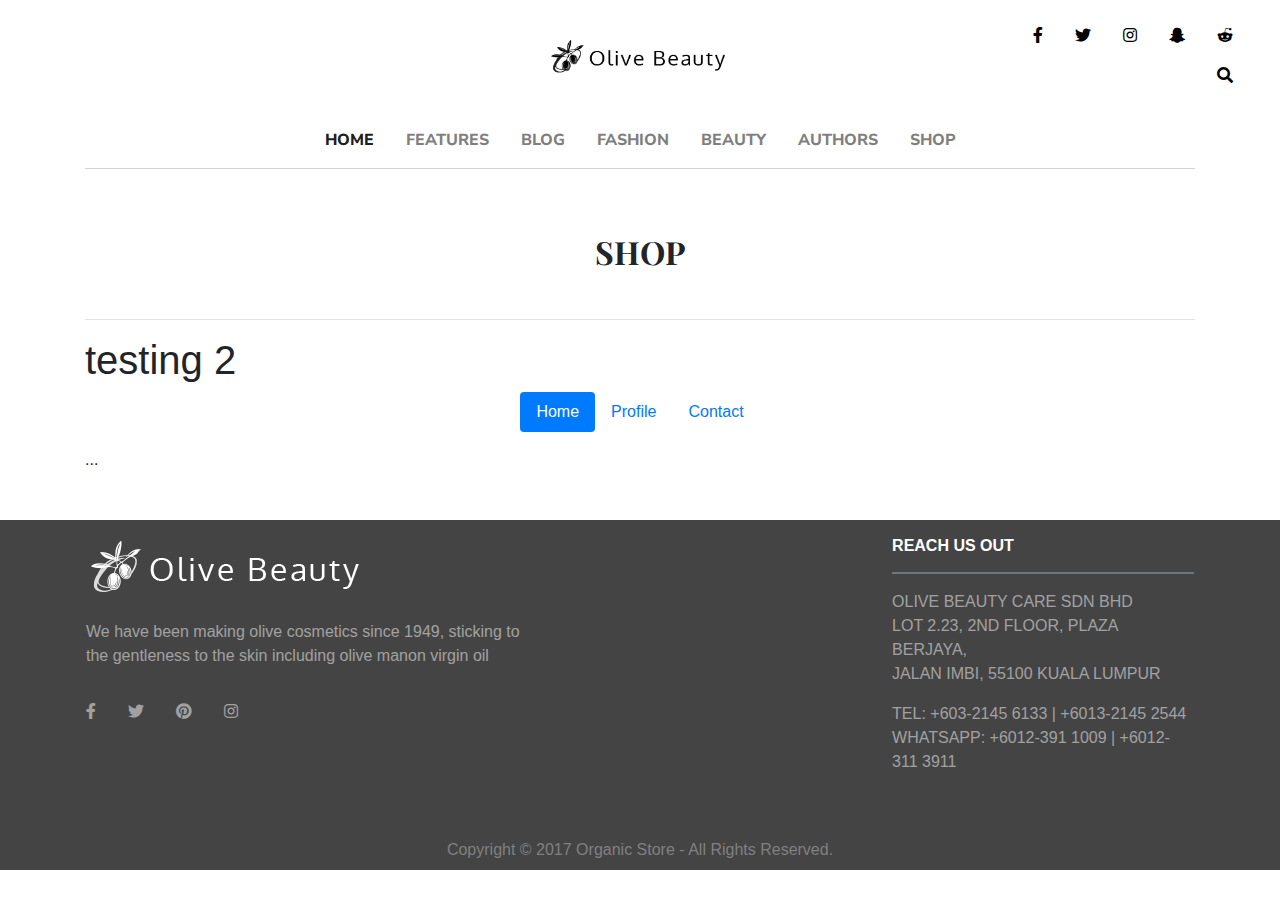
==== index2.html @ 92efc49f "Deleted unused assets - duplicated index" ====
<!DOCTYPE html>
<html lang="en" dir="ltr">

<head>
  <!-- Required meta tags -->
  <meta charset="utf-8">
  <meta name="viewport" content="width=device-width, initial-scale=1, shrink-to-fit=no">

  <!-- Bootstrap CSS -->
  <link rel="stylesheet" href="css/bootstrap.min.css">
  <link rel="stylesheet" href="css/custom.css">

  <!--Google Fonts
  font-family: 'Nunito Sans', sans-serif;
  font-family: 'Playfair Display', serif;
  font-family: 'Source Sans Pro', sans-serif;
-->
  <!-- <link href="https://fonts.googleapis.com/css?family=Nunito+Sans:400,600,700,800|Playfair+Display:400,700" rel="stylesheet"> -->
  <link href="https://fonts.googleapis.com/css?family=Nunito+Sans:400,600,700,800|Playfair+Display:400,700|Source+Sans+Pro:300,400,700" rel="stylesheet">

  <!-- Font Awesome -->
  <link rel="stylesheet" href="https://use.fontawesome.com/releases/v5.0.13/css/all.css">

  <title>Olive Beauty - static</title>
</head>

<body>
<!--SECTION Header -->
  <header class="blog-header py-3">
    <div class="row flex-nowrap justify-content-between align-items-center m-0">
      <!-- gap -->
      <div class="col">
        <!-- <a class="text-muted" href="#">Test</a> -->
      </div>

      <!-- Logo Header-->
      <div class="col-4 col-xl-6 text-center p-0">
        <a class="navbar-brand" href="#" style="margin: 12px auto">
          <img src="images/logo-sticky-black.png"/ alt="logo" class="logo-main">
        </a>
      </div>

      <!-- Top right Social Navs -->
      <div class="col-4 col-xl-3 d-flex justify-content-end align-items-center">
        <ul class="nav justify-content-end mr-3" id="nav-top-right-social-bar">
          <li class="nav-item">
            <a class="nav-link active" href="#"><i class="fab fa-facebook-f"></i></a>
          </li>
          <li class="nav-item">
            <a class="nav-link" href="#"><i class="fab fa-twitter"></i></a>
          </li>
          <li class="nav-item">
            <a class="nav-link" href="#"><i class="fab fa-instagram"></i></a>
          </li>
          <li class="nav-item">
            <a class="nav-link" href="#"><i class="fab fa-snapchat-ghost"></i></a>
          </li>
          <li class="nav-item">
            <a class="nav-link" href="#"><i class="fab fa-reddit-alien"></i></a>
          </li>
          <!-- SearchBar-->
          <li class="nav-item">
            <a class="nav-link" href="#"><i class="fas fa-search"></i></a>
          </li>
        </ul>
      </div>

    </div>
  </header>

  <!-- NAVBAR -->
  <div class="container">
      <nav id="navbar-mainmenu"class="navbar navbar-expand-lg navbar-light" style="border-bottom:1px solid lightgrey">
        <button class="navbar-toggler border-0 pl-0" type="button" data-toggle="collapse" data-target="#navbarToggler1" aria-controls="navbarToggler1" aria-expanded="false" aria-label="Toggle navigation">
          <span class="navbar-toggler-icon"></span>
        </button>
        <div class="collapse navbar-collapse justify-content-center" id="navbarToggler1">
          <ul class="navbar-nav font-navbar-main mt-2 mt-lg-0">
            <li class="nav-item active px-2">
              <a class="nav-link" href="#">HOME <span class="sr-only">(current)</span></a>
            </li>
            <li class="nav-item px-2">
              <a class="nav-link" href="#">FEATURES</a>
            </li>
            <li class="nav-item px-2">
              <a class="nav-link" href="#">BLOG</a>
            </li>
            <li class="nav-item px-2">
              <a class="nav-link" href="#">FASHION</a>
            </li>
            <li class="nav-item px-2">
              <a class="nav-link" href="#">BEAUTY</a>
            </li>
            <li class="nav-item px-2">
              <a class="nav-link" href="#">AUTHORS</a>
            </li>
            <li class="nav-item px-2">
              <a class="nav-link" href="#">SHOP</a>
            </li>
          </ul>
        </div>
        <!-- SearchBar-->
        <li id="nav-searchBar" class="nav-item">
          <a class="nav-link disabled" href="#"><i class="fas fa-search"></i></a>
        </li>
      </nav>
  </div>

<div class="container mb-5">
  <!--SECTION 1 -->
  <section>
    <div class="shop-hero-heading mx-auto text-center mb-5">
      <h2 class="font-custom-1"><strong>SHOP</strong></h2>
    </div>
  </section>
  <hr />
  <!-- test section 2 -->
  <section>
    <h1>testing 2</h1>

    <ul class="nav nav-pills justify-content-center mb-3" id="pills-tab" role="tablist">
      <li class="nav-item">
        <a class="nav-link active" id="pills-home-tab" data-toggle="pill" href="#pills-home" role="tab" aria-controls="pills-home" aria-selected="true">Home</a>
      </li>
      <li class="nav-item">
        <a class="nav-link" id="pills-profile-tab" data-toggle="pill" href="#pills-profile" role="tab" aria-controls="pills-profile" aria-selected="false">Profile</a>
      </li>
      <li class="nav-item">
        <a class="nav-link" id="pills-contact-tab" data-toggle="pill" href="#pills-contact" role="tab" aria-controls="pills-contact" aria-selected="false">Contact</a>
      </li>
    </ul>

    <div class="tab-content" id="pills-tabContent">
      <div class="tab-pane fade show active" id="pills-home" role="tabpanel" aria-labelledby="pills-home-tab">...</div>
      <div class="tab-pane fade" id="pills-profile" role="tabpanel" aria-labelledby="pills-profile-tab">...</div>
      <div class="tab-pane fade" id="pills-contact" role="tabpanel" aria-labelledby="pills-contact-tab">...</div>
    </div>

  </section>
</div>

<!--FOOTER -->
<footer class="footer" style="background-color:#444444">
  <div class="container p-3">
    <div class="row">
      <div class="col-lg-5">
        <img src="images/logo-sticky-white.png" alt="logo">
        <p class="text-white-50 my-4">
          We have been making olive cosmetics since 1949, sticking to the gentleness to the skin including olive manon virgin oil
        </p>
        <nav class="nav social-links mb-5">
          <a class="nav-link text-white-50" title="Facebook" href="#"><i class="fab fa-facebook-f"></i></a>
          <a class="nav-link text-white-50" title="Twitter" href="#"><i class="fab fa-twitter"></i></a>
          <a class="nav-link text-white-50" title="Pinterest" href="#"><i class="fab fa-pinterest"></i></a>
          <a class="nav-link text-white-50" title="Instagram" href="#"><i class="fab fa-instagram"></i></a>
        </nav>
      </div>

      <div class="col-lg"></div> <!-- for blank space between cols-->

      <div class="col-lg">
        <h6 class="text-white"><strong>REACH US OUT</strong></h6>
        <hr style="border:0.5px solid #6c757d" />
        <p class="text-white-50">
          OLIVE BEAUTY CARE SDN BHD <br />
          LOT 2.23, 2ND FLOOR, PLAZA BERJAYA,<br />
          JALAN IMBI, 55100 KUALA LUMPUR
        </p>
        <p class="text-white-50">
          TEL: +603-2145 6133 | +6013-2145 2544<br />
          WHATSAPP: +6012-391 1009 | +6012-311 3911
        </p>
        <!-- <div class="input-group mb-3">
          <input type="text" class="form-control" placeholder="Your email address" aria-label="Recipient's username" aria-describedby="basic-addon2">
          <div class="input-group-append">
            <button class="btn btn-success" type="button"><i class="fab fa-telegram-plane"></i></button>
          </div>
        </div> -->
      </div>
     </div>
  </div>

  <div class="footer-bottom-copyright mt-4 p-2">
    <div class="container text-center">
      <div>Copyright &#169; 2017 Organic Store - All Rights Reserved.</div>
    </div>
  </div>

</footer>


  <!-- Optional JavaScript -->
  <!-- jQuery first, then Popper.js, then Bootstrap JS -->
  <!-- <script src="https://code.jquery.com/jquery-3.3.1.slim.min.js"></script> -->
  <script src="https://code.jquery.com/jquery-3.3.1.min.js" integrity="sha256-FgpCb/KJQlLNfOu91ta32o/NMZxltwRo8QtmkMRdAu8=" crossorigin="anonymous"></script>
  <script src="https://cdnjs.cloudflare.com/ajax/libs/popper.js/1.14.3/umd/popper.min.js"></script>
  <script src="js/bootstrap.min.js"></script>
  <script src="js/custom.js"></script>
</body>

</html>
---- css/custom.css ----
/*  Fonts */


#navbar-mainmenu .font-navbar-main  {
  /* font-family: 'Nunito Sans', sans-serif!important; */
  /* font-family: 'Source Sans Pro', sans-serif; */
  font-weight: 800!important;
  color: black;

}

#navbar-mainmenu.navbar-light .navbar-nav .nav-link {
    /* color: black; */
    font-family: 'Nunito Sans', sans-serif!important;
    /* font-family: 'Source Sans Pro', sans-serif; */
    font-weight: 800!important;
}

#navbar-mainmenu .navbar-light .navbar-nav .nav-link:focus, .navbar-light .navbar-nav .nav-link:hover {
    /* color: rgba(0,0,0,.7); */
    color: #343a40;
    transition: 0.5s;
}

#nav-top-right-social-bar li a {
  color: black;
  transition: .3s;
}
#nav-top-right-social-bar li a:hover {
  color: #6c757d;
}

.font-custom-1 {
    font-family: 'Playfair Display', serif;
}

/* end of fonts*/

.logo-main {
  width: 100%;
  height: auto;
  min-width: 100px;
  max-width: 185px;
}


/* Medium devices (tablets, less than 992px)*/

@media (max-width: 991.98px) {
  #nav-top-right-social-bar .nav-item {
    display: none;
  }
  #nav-searchBar {
    display: block !important;
    top: 10px;
    position: absolute;
    right: 0px;
  }
  #navbar-mainmenu {
    top: -75px;
  }
}

/* Large devices (desktops, 992px and up) */

@media (min-width: 992px) {
  #nav-searchBar {
    display: none;
  }

  .shop-hero-heading {
    position: relative;
    margin-top:4em;
    margin-bottom:3em;
  }
}

/* Medium devices (tablets, 768px and up) */

@media (min-width: 768px) {
  #nav-bottom-social-bar {
    justify-content: flex-end;
  }
}


/* ======FOR ALL THUMBNAIL =========*/

/*shop thumbnails*/
.thumbnail-square-shop {
    /* object-fit: scale-down; */
    object-fit: contain;
    width: 250px;
    height: 250px;
    overflow: hidden;
}

/* .thumbnail-square-blog {
    object-fit: cover;
    width: 100px;
    height: 70px;
    overflow: hidden;
} */



/*=== Media Queries for thumbnails ===*/

/* Extra small devices (portrait phones, less than 576px)*/
@media (max-width: 575.98px) {
 }

/* Small devices (landscape phones, 576px and up) [iPhone 6/Pixel 2] */
/* @media (min-width: 576px) and (max-width: 767.98px) {

 } */
@media (min-width: 375px) and (max-width: 575.98px) {
  .thumbnail-square-shop {
      width: 330px;
      height: 330px;
  }

 }

/* Medium devices (tablets, 768px and up) */
@media (min-width: 768px) and (max-width: 991.98px) {
  .thumbnail-square-shop {
      width: 330px;
      height: 330px;
  }

 }

/* Large devices (desktops, 992px and up)*/
@media (min-width: 992px) and (max-width: 1199.98px) {
  .thumbnail-square-shop {
      width: 210px;
      height: 210px;
  }
 }

/* Extra large devices (large desktops, 1200px and up)*/
@media (min-width: 1200px) {
 }

/*--------*/

/*FOOTER*/

.footer-logo img {
  width: 100%;
  height: auto;
  min-width: 100px;
  max-width: 105px;
}

/* Small devices (landscape phones, less than 768px) */

@media (max-width: 767.98px) {
  .footer-logo {
    justify-content: center;
    text-align: center;
  }
  #nav-bottom-social-bar {
    justify-content: center;
  }
}

#nav-bottom-social-bar .nav-item {
  background-color: #495057;
  border-radius: 50%;
  margin: 2px 6px;
  transition: .3s;
}
#nav-bottom-social-bar .nav-item:hover {
  background-color: #545b62;
}

#nav-bottom-social-bar .nav-link {
  padding: .25rem .5rem;
  color: #cacaca;
  transition: .3s;
}
#nav-bottom-social-bar .nav-link:hover {
  color: #fff;
}

#nav-bottom-social-bar .nav-link i {
  width: 16px;
  text-align: center;
  text-decoration: none;
  margin: 5px 2px;
}


.btn-back-to-top {
  color: lightblue;
  width: 50px;
  height: 50px;
  background-color: red;
  float: right;
  position: sticky;
  bottom: 25px;
  z-index: 10;
}

/*=== media queries for posts ===*/

/*Medium devices (tablets, less than 992px) */



ul#gallery  {
  list-style-type: none;
padding: 0;
margin: 0;
}

#buttons button {
  background-color: #d7d7d7;
  margin: 5px 2px;
  border: none;
  padding: 3px 10px 4px 10px;
  border-radius: 4px;
  color: #333;
  font-family: 'Karla', sans-serif;
  font-size: 100%;
}

#buttons button:hover, #buttons button.active {
  background-color: #a3ca83;
  color: #fff;
  cursor: pointer;
}

/* borrowed from organik*/

.nav.social-links a:first-child {
  padding-left: 0;
}

.nav.social-links a {
  transition: color 0.3s ease;
}
.nav.social-links a:hover {
  color: #dee2e6 !important;
}


.footer-bottom-copyright {
  background-color:#444444;
  color:grey;
}
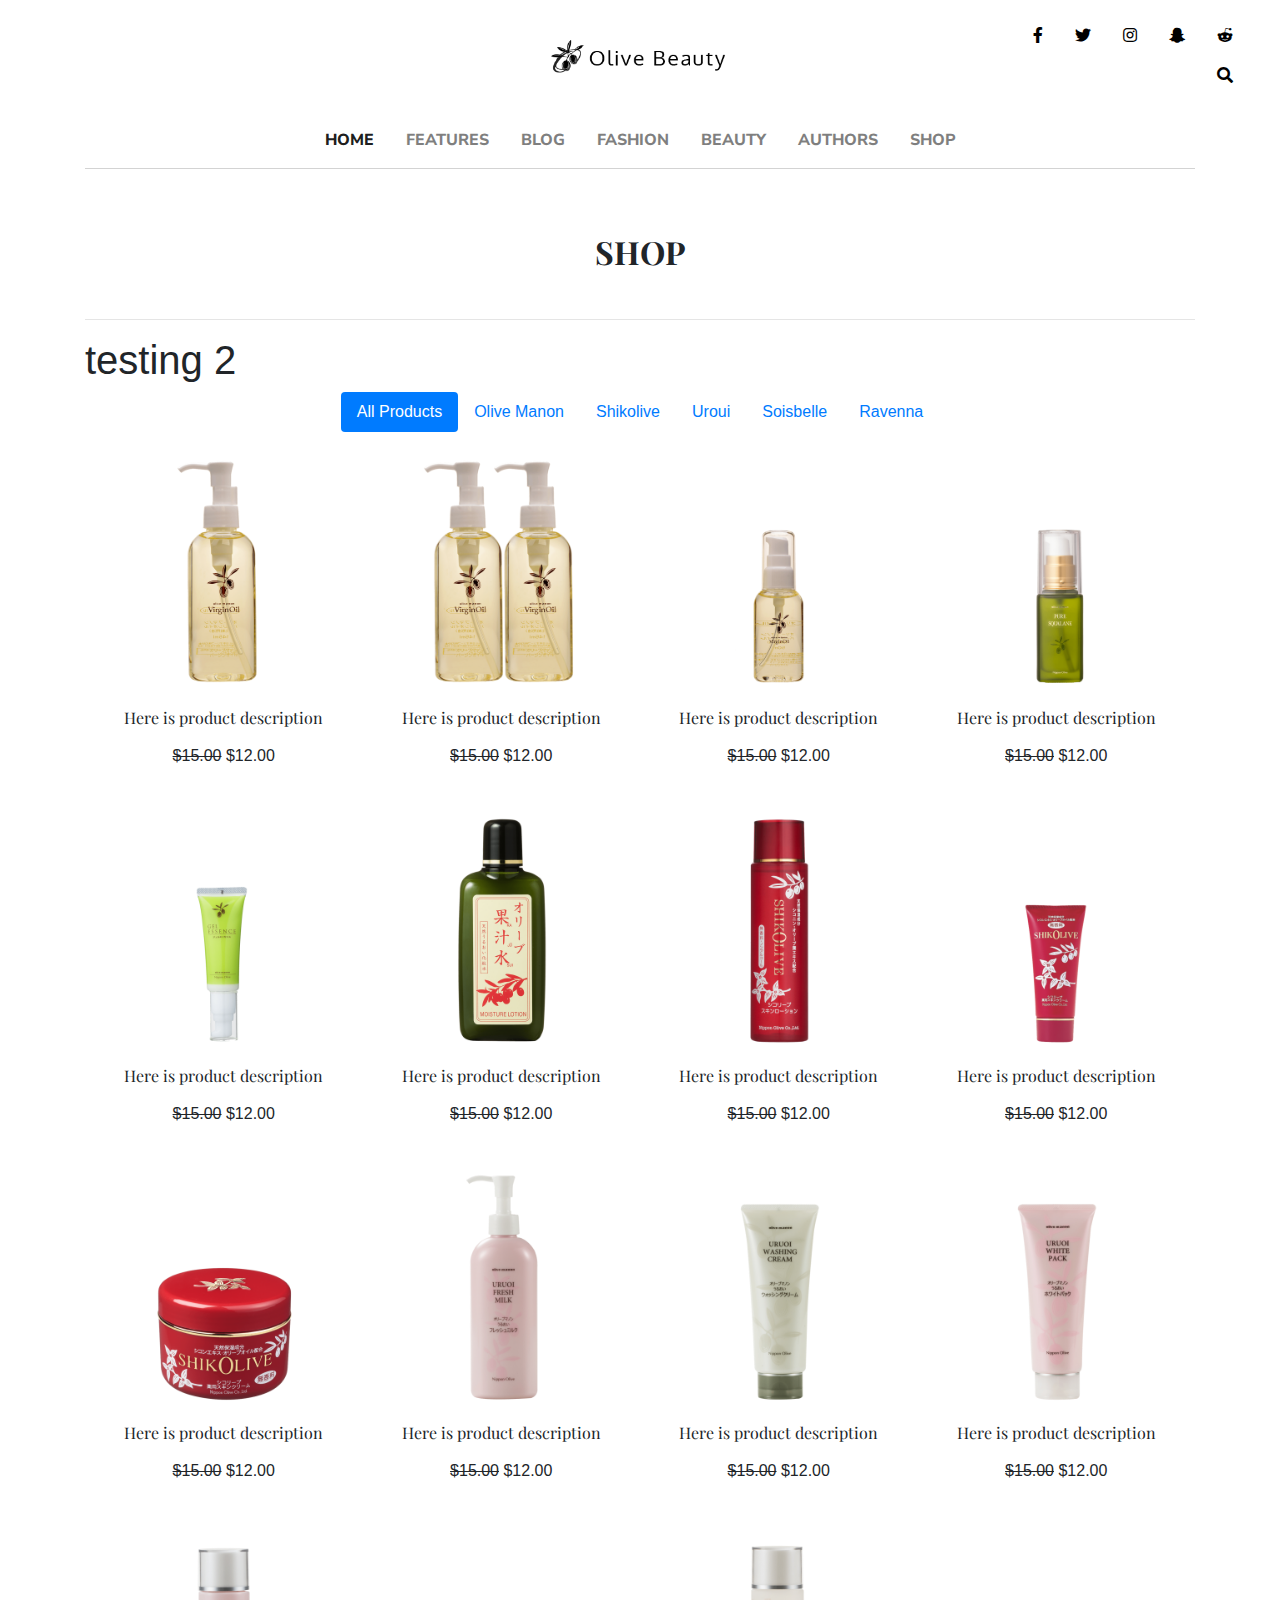
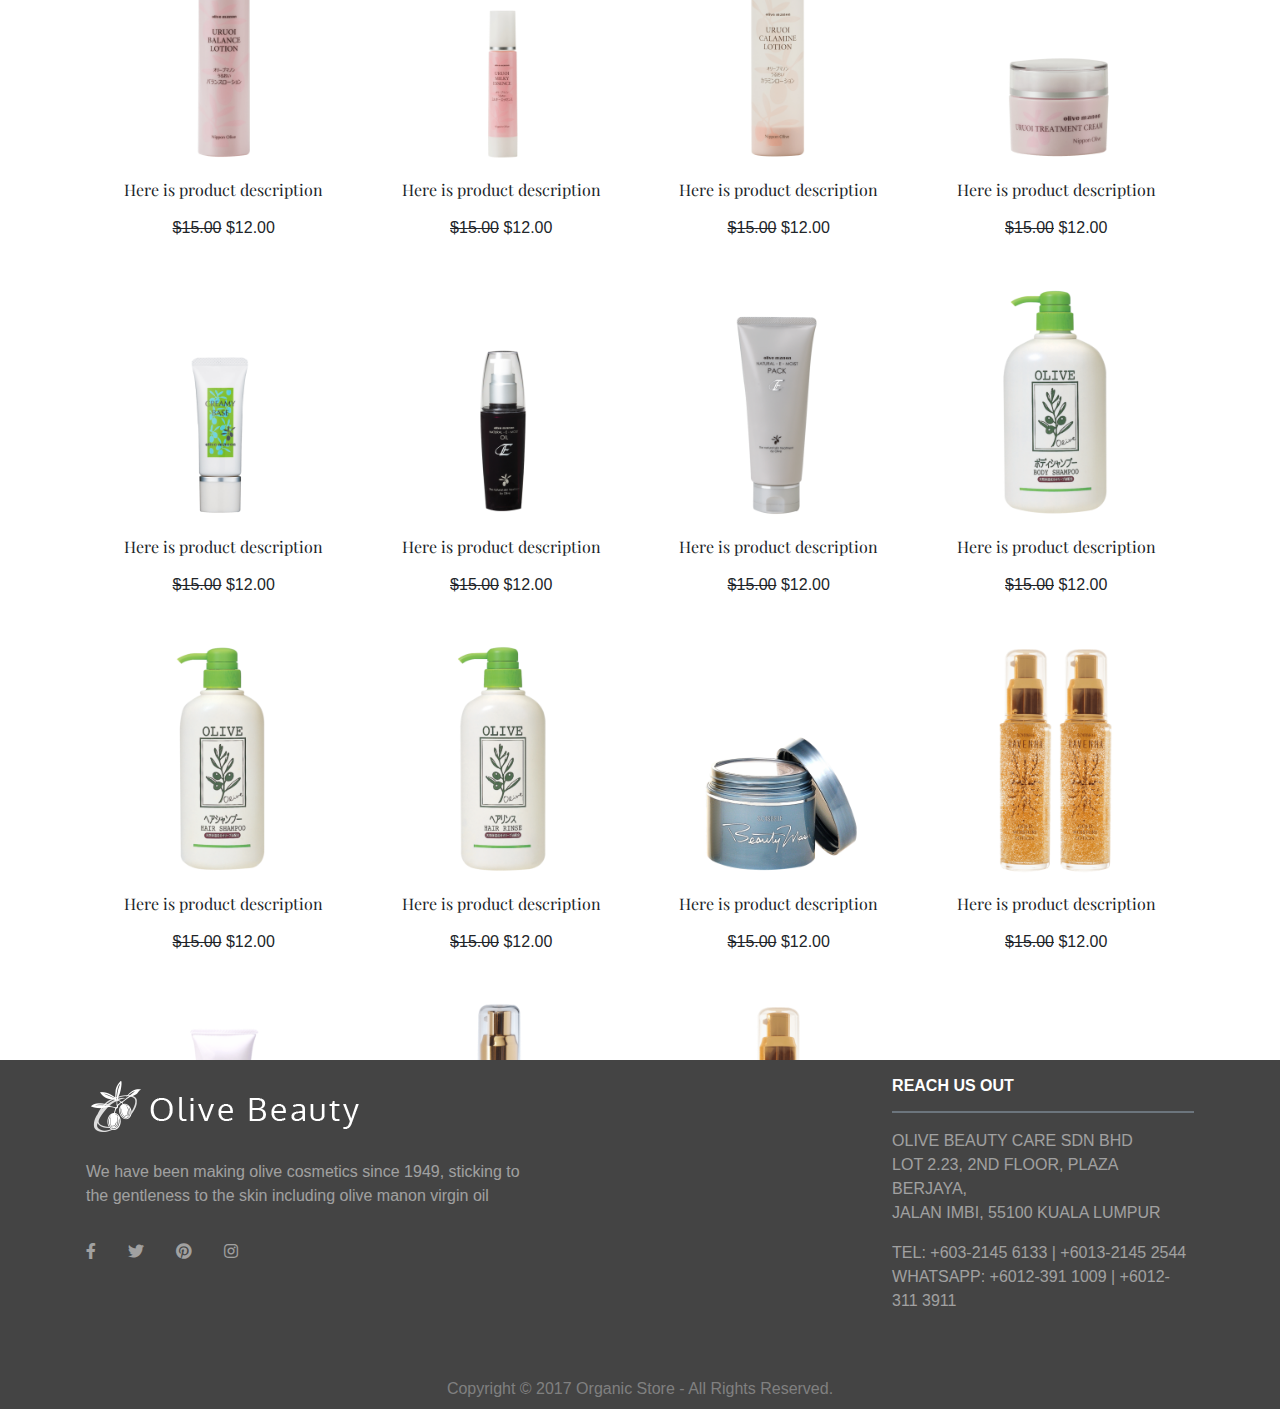
==== commit ed1ee38f: "sticky footer removed -added bootsrtap navs - added li contents respectively" ====
--- a/index2.html
+++ b/index2.html
@@ -120,20 +120,488 @@
 
     <ul class="nav nav-pills justify-content-center mb-3" id="pills-tab" role="tablist">
       <li class="nav-item">
-        <a class="nav-link active" id="pills-home-tab" data-toggle="pill" href="#pills-home" role="tab" aria-controls="pills-home" aria-selected="true">Home</a>
+        <a class="nav-link active" id="all-products" data-toggle="pill" href="#pills-all" role="tab" aria-controls="pills-home" aria-selected="true">All Products</a>
       </li>
       <li class="nav-item">
-        <a class="nav-link" id="pills-profile-tab" data-toggle="pill" href="#pills-profile" role="tab" aria-controls="pills-profile" aria-selected="false">Profile</a>
+        <a class="nav-link" id="olive-manon" data-toggle="pill" href="#pills-olive" role="tab" aria-controls="pills-profile" aria-selected="false">Olive Manon</a>
       </li>
       <li class="nav-item">
-        <a class="nav-link" id="pills-contact-tab" data-toggle="pill" href="#pills-contact" role="tab" aria-controls="pills-contact" aria-selected="false">Contact</a>
+        <a class="nav-link" id="shikolive" data-toggle="pill" href="#pills-shiko" role="tab" aria-controls="pills-contact" aria-selected="false">Shikolive</a>
+      </li>
+      <li class="nav-item">
+        <a class="nav-link" id="uroui" data-toggle="pill" href="#pills-uroui" role="tab" aria-controls="pills-contact" aria-selected="false">Uroui</a>
+      </li>
+      <li class="nav-item">
+        <a class="nav-link" id="soisbelle" data-toggle="pill" href="#pills-soisbelle" role="tab" aria-controls="pills-contact" aria-selected="false">Soisbelle</a>
+      </li>
+      <li class="nav-item">
+        <a class="nav-link" id="ravenna" data-toggle="pill" href="#pills-ravenna" role="tab" aria-controls="pills-contact" aria-selected="false">Ravenna</a>
       </li>
     </ul>
 
     <div class="tab-content" id="pills-tabContent">
-      <div class="tab-pane fade show active" id="pills-home" role="tabpanel" aria-labelledby="pills-home-tab">...</div>
-      <div class="tab-pane fade" id="pills-profile" role="tabpanel" aria-labelledby="pills-profile-tab">...</div>
-      <div class="tab-pane fade" id="pills-contact" role="tabpanel" aria-labelledby="pills-contact-tab">...</div>
+      <!--ALL -->
+      <div class="tab-pane fade show active" id="pills-all" role="tabpanel" aria-labelledby="pills-home-tab">
+
+        <ul class="row mb-5" id="gallery">
+
+          <li class="col-lg-3 col-md-6 col-sm-6 text-center mb-4" data-tags="Olive Manon">
+            <img src="images/olive-1.png" class="thumbnail-square-shop"  alt="Alt 1" />
+            <div class="p-2">
+              <p class="font-custom-1">Here is product description</p>
+              <h6 class="font-theme-color"><s class="previous-price">$15.00</s>&nbsp;$12.00</h6>
+            </div>
+          </li>
+
+          <li class="col-lg-3 col-md-6 col-sm-6 text-center mb-4" data-tags="Olive Manon">
+            <img src="images/olive-2.png" class="thumbnail-square-shop"  alt="Alt 1" />
+            <div class="p-2">
+              <p class="font-custom-1">Here is product description</p>
+              <h6 class="font-theme-color"><s class="previous-price">$15.00</s>&nbsp;$12.00</h6>
+            </div>
+          </li>
+
+          <li class="col-lg-3 col-md-6 col-sm-6 text-center mb-4" data-tags="Olive Manon">
+            <img src="images/olive-3.png" class="thumbnail-square-shop"  alt="Alt 1" />
+            <div class="p-2">
+              <p class="font-custom-1">Here is product description</p>
+              <h6 class="font-theme-color"><s class="previous-price">$15.00</s>&nbsp;$12.00</h6>
+            </div>
+          </li>
+
+          <li class="col-lg-3 col-md-6 col-sm-6 text-center mb-4" data-tags="Olive Manon">
+            <img src="images/olive-4.png" class="thumbnail-square-shop"  alt="Alt 1" />
+            <div class="p-2">
+              <p class="font-custom-1">Here is product description</p>
+              <h6 class="font-theme-color"><s class="previous-price">$15.00</s>&nbsp;$12.00</h6>
+            </div>
+          </li>
+
+          <li class="col-lg-3 col-md-6 col-sm-6 text-center mb-4" data-tags="Olive Manon">
+            <img src="images/olive-5.png" class="thumbnail-square-shop"  alt="Alt 1" />
+            <div class="p-2">
+              <p class="font-custom-1">Here is product description</p>
+              <h6 class="font-theme-color"><s class="previous-price">$15.00</s>&nbsp;$12.00</h6>
+            </div>
+          </li>
+
+          <li class="col-lg-3 col-md-6 col-sm-6 text-center mb-4" data-tags="Olive Manon">
+            <img src="images/olive-6.png" class="thumbnail-square-shop"  alt="Alt 1" />
+            <div class="p-2">
+              <p class="font-custom-1">Here is product description</p>
+              <h6 class="font-theme-color"><s class="previous-price">$15.00</s>&nbsp;$12.00</h6>
+            </div>
+          </li>
+
+          <li class="col-lg-3 col-md-6 col-sm-6 text-center mb-4" data-tags="Shikolive">
+            <img src="images/shikolive-1.png" class="thumbnail-square-shop"  alt="Alt 1" />
+            <div class="p-2">
+              <p class="font-custom-1">Here is product description</p>
+              <h6 class="font-theme-color"><s class="previous-price">$15.00</s>&nbsp;$12.00</h6>
+            </div>
+          </li>
+
+          <li class="col-lg-3 col-md-6 col-sm-6 text-center mb-4" data-tags="Shikolive">
+            <img src="images/shikolive-2.png" class="thumbnail-square-shop"  alt="Alt 2" />
+            <div class="p-2">
+              <p class="font-custom-1">Here is product description</p>
+              <h6 class="font-theme-color"><s class="previous-price">$15.00</s>&nbsp;$12.00</h6>
+            </div>
+          </li>
+
+          <li class="col-lg-3 col-md-6 col-sm-6 text-center mb-4" data-tags="Shikolive">
+            <img src="images/shikolive-3.png" class="thumbnail-square-shop"  alt="Alt 3" />
+            <div class="p-2">
+              <p class="font-custom-1">Here is product description</p>
+              <h6 class="font-theme-color"><s class="previous-price">$15.00</s>&nbsp;$12.00</h6>
+            </div>
+          </li>
+
+          <li class="col-lg-3 col-md-6 col-sm-6 text-center mb-4" data-tags="Uroui">
+            <img src="images/uroui-1.png" class="thumbnail-square-shop"  alt="u 1" />
+            <div class="p-2">
+              <p class="font-custom-1">Here is product description</p>
+              <h6 class="font-theme-color"><s class="previous-price">$15.00</s>&nbsp;$12.00</h6>
+            </div>
+          </li>
+
+          <li class="col-lg-3 col-md-6 col-sm-6 text-center mb-4" data-tags="Uroui">
+            <img src="images/uroui-2.png" class="thumbnail-square-shop"  alt="u 2" />
+            <div class="p-2">
+              <p class="font-custom-1">Here is product description</p>
+              <h6 class="font-theme-color"><s class="previous-price">$15.00</s>&nbsp;$12.00</h6>
+            </div>
+          </li>
+
+          <li class="col-lg-3 col-md-6 col-sm-6 text-center mb-4" data-tags="Uroui">
+            <img src="images/uroui-3.png" class="thumbnail-square-shop"  alt="u 3" />
+            <div class="p-2">
+              <p class="font-custom-1">Here is product description</p>
+              <h6 class="font-theme-color"><s class="previous-price">$15.00</s>&nbsp;$12.00</h6>
+            </div>
+          </li>
+
+          <li class="col-lg-3 col-md-6 col-sm-6 text-center mb-4" data-tags="Uroui">
+            <img src="images/uroui-4.png" class="thumbnail-square-shop"  alt="u 4" />
+            <div class="p-2">
+              <p class="font-custom-1">Here is product description</p>
+              <h6 class="font-theme-color"><s class="previous-price">$15.00</s>&nbsp;$12.00</h6>
+            </div>
+          </li>
+
+          <li class="col-lg-3 col-md-6 col-sm-6 text-center mb-4" data-tags="Uroui">
+            <img src="images/uroui-5.png" class="thumbnail-square-shop"  alt="u 5" />
+            <div class="p-2">
+              <p class="font-custom-1">Here is product description</p>
+              <h6 class="font-theme-color"><s class="previous-price">$15.00</s>&nbsp;$12.00</h6>
+            </div>
+          </li>
+
+          <li class="col-lg-3 col-md-6 col-sm-6 text-center mb-4" data-tags="Uroui">
+            <img src="images/uroui-6.png" class="thumbnail-square-shop"  alt="u 6" />
+            <div class="p-2">
+              <p class="font-custom-1">Here is product description</p>
+              <h6 class="font-theme-color"><s class="previous-price">$15.00</s>&nbsp;$12.00</h6>
+            </div>
+          </li>
+
+          <li class="col-lg-3 col-md-6 col-sm-6 text-center mb-4" data-tags="Uroui">
+            <img src="images/uroui-7.png" class="thumbnail-square-shop"  alt="u 7" />
+            <div class="p-2">
+              <p class="font-custom-1">Here is product description</p>
+              <h6 class="font-theme-color"><s class="previous-price">$15.00</s>&nbsp;$12.00</h6>
+            </div>
+          </li>
+
+          <li class="col-lg-3 col-md-6 col-sm-6 text-center mb-4" data-tags="Olive Manon">
+            <img src="images/olive-7.png" class="thumbnail-square-shop"  alt="Alt 7" />
+            <div class="p-2">
+              <p class="font-custom-1">Here is product description</p>
+              <h6 class="font-theme-color"><s class="previous-price">$15.00</s>&nbsp;$12.00</h6>
+            </div>
+          </li>
+
+          <li class="col-lg-3 col-md-6 col-sm-6 text-center mb-4" data-tags="Olive Manon">
+            <img src="images/olive-8.png" class="thumbnail-square-shop"  alt="Alt 8" />
+            <div class="p-2">
+              <p class="font-custom-1">Here is product description</p>
+              <h6 class="font-theme-color"><s class="previous-price">$15.00</s>&nbsp;$12.00</h6>
+            </div>
+          </li>
+
+          <li class="col-lg-3 col-md-6 col-sm-6 text-center mb-4" data-tags="Olive Manon">
+            <img src="images/olive-9.png" class="thumbnail-square-shop"  alt="Alt 9" />
+            <div class="p-2">
+              <p class="font-custom-1">Here is product description</p>
+              <h6 class="font-theme-color"><s class="previous-price">$15.00</s>&nbsp;$12.00</h6>
+            </div>
+          </li>
+
+          <li class="col-lg-3 col-md-6 col-sm-6 text-center mb-4" data-tags="Olive Manon">
+            <img src="images/olive-10.png" class="thumbnail-square-shop"  alt="Alt 10" />
+            <div class="p-2">
+              <p class="font-custom-1">Here is product description</p>
+              <h6 class="font-theme-color"><s class="previous-price">$15.00</s>&nbsp;$12.00</h6>
+            </div>
+          </li>
+
+          <li class="col-lg-3 col-md-6 col-sm-6 text-center mb-4" data-tags="Olive Manon">
+            <img src="images/olive-11.png" class="thumbnail-square-shop"  alt="Alt 11" />
+            <div class="p-2">
+              <p class="font-custom-1">Here is product description</p>
+              <h6 class="font-theme-color"><s class="previous-price">$15.00</s>&nbsp;$12.00</h6>
+            </div>
+          </li>
+
+          <li class="col-lg-3 col-md-6 col-sm-6 text-center mb-4" data-tags="Olive Manon">
+            <img src="images/olive-12.png" class="thumbnail-square-shop"  alt="Alt 12" />
+            <div class="p-2">
+              <p class="font-custom-1">Here is product description</p>
+              <h6 class="font-theme-color"><s class="previous-price">$15.00</s>&nbsp;$12.00</h6>
+            </div>
+          </li>
+
+          <li class="col-lg-3 col-md-6 col-sm-6 text-center mb-4" data-tags="Soisbelle">
+            <img src="images/soisbelle-1.png" class="thumbnail-square-shop"  alt="s 1" />
+            <div class="p-2">
+              <p class="font-custom-1">Here is product description</p>
+              <h6 class="font-theme-color"><s class="previous-price">$15.00</s>&nbsp;$12.00</h6>
+            </div>
+          </li>
+
+          <li class="col-lg-3 col-md-6 col-sm-6 text-center mb-4" data-tags="Ravenna">
+            <img src="images/ravenna-1.png" class="thumbnail-square-shop"  alt="r 1" />
+            <div class="p-2">
+              <p class="font-custom-1">Here is product description</p>
+              <h6 class="font-theme-color"><s class="previous-price">$15.00</s>&nbsp;$12.00</h6>
+            </div>
+          </li>
+
+          <li class="col-lg-3 col-md-6 col-sm-6 text-center mb-4" data-tags="Ravenna">
+            <img src="images/ravenna-2.png" class="thumbnail-square-shop"  alt="r 2" />
+            <div class="p-2">
+              <p class="font-custom-1">Here is product description</p>
+              <h6 class="font-theme-color"><s class="previous-price">$15.00</s>&nbsp;$12.00</h6>
+            </div>
+          </li>
+
+          <li class="col-lg-3 col-md-6 col-sm-6 text-center mb-4" data-tags="Ravenna">
+            <img src="images/ravenna-3.png" class="thumbnail-square-shop"  alt="r 3" />
+            <div class="p-2">
+              <p class="font-custom-1">Here is product description</p>
+              <h6 class="font-theme-color"><s class="previous-price">$15.00</s>&nbsp;$12.00</h6>
+            </div>
+          </li>
+
+          <li class="col-lg-3 col-md-6 col-sm-6 text-center mb-4" data-tags="Ravenna">
+            <img src="images/ravenna-4.png" class="thumbnail-square-shop"  alt="r 4" />
+            <div class="p-2">
+              <p class="font-custom-1">Here is product description</p>
+              <h6 class="font-theme-color"><s class="previous-price">$15.00</s>&nbsp;$12.00</h6>
+            </div>
+          </li>
+
+        </ul>
+      </div>
+
+      <!-- Olive Manon -->
+      <div class="tab-pane fade" id="pills-olive" role="tabpanel" aria-labelledby="pills-profile-tab">
+        <ul class="row mb-5" id="gallery">
+          <li class="col-lg-3 col-md-6 col-sm-6 text-center mb-4" data-tags="Olive Manon">
+            <img src="images/olive-1.png" class="thumbnail-square-shop"  alt="Alt 1" />
+            <div class="p-2">
+              <p class="font-custom-1">Here is product description</p>
+              <h6 class="font-theme-color"><s class="previous-price">$15.00</s>&nbsp;$12.00</h6>
+            </div>
+          </li>
+
+          <li class="col-lg-3 col-md-6 col-sm-6 text-center mb-4" data-tags="Olive Manon">
+            <img src="images/olive-2.png" class="thumbnail-square-shop"  alt="Alt 1" />
+            <div class="p-2">
+              <p class="font-custom-1">Here is product description</p>
+              <h6 class="font-theme-color"><s class="previous-price">$15.00</s>&nbsp;$12.00</h6>
+            </div>
+          </li>
+
+          <li class="col-lg-3 col-md-6 col-sm-6 text-center mb-4" data-tags="Olive Manon">
+            <img src="images/olive-3.png" class="thumbnail-square-shop"  alt="Alt 1" />
+            <div class="p-2">
+              <p class="font-custom-1">Here is product description</p>
+              <h6 class="font-theme-color"><s class="previous-price">$15.00</s>&nbsp;$12.00</h6>
+            </div>
+          </li>
+
+          <li class="col-lg-3 col-md-6 col-sm-6 text-center mb-4" data-tags="Olive Manon">
+            <img src="images/olive-4.png" class="thumbnail-square-shop"  alt="Alt 1" />
+            <div class="p-2">
+              <p class="font-custom-1">Here is product description</p>
+              <h6 class="font-theme-color"><s class="previous-price">$15.00</s>&nbsp;$12.00</h6>
+            </div>
+          </li>
+
+          <li class="col-lg-3 col-md-6 col-sm-6 text-center mb-4" data-tags="Olive Manon">
+            <img src="images/olive-5.png" class="thumbnail-square-shop"  alt="Alt 1" />
+            <div class="p-2">
+              <p class="font-custom-1">Here is product description</p>
+              <h6 class="font-theme-color"><s class="previous-price">$15.00</s>&nbsp;$12.00</h6>
+            </div>
+          </li>
+
+          <li class="col-lg-3 col-md-6 col-sm-6 text-center mb-4" data-tags="Olive Manon">
+            <img src="images/olive-6.png" class="thumbnail-square-shop"  alt="Alt 1" />
+            <div class="p-2">
+              <p class="font-custom-1">Here is product description</p>
+              <h6 class="font-theme-color"><s class="previous-price">$15.00</s>&nbsp;$12.00</h6>
+            </div>
+          </li>
+          <li class="col-lg-3 col-md-6 col-sm-6 text-center mb-4" data-tags="Olive Manon">
+            <img src="images/olive-7.png" class="thumbnail-square-shop"  alt="Alt 7" />
+            <div class="p-2">
+              <p class="font-custom-1">Here is product description</p>
+              <h6 class="font-theme-color"><s class="previous-price">$15.00</s>&nbsp;$12.00</h6>
+            </div>
+          </li>
+
+          <li class="col-lg-3 col-md-6 col-sm-6 text-center mb-4" data-tags="Olive Manon">
+            <img src="images/olive-8.png" class="thumbnail-square-shop"  alt="Alt 8" />
+            <div class="p-2">
+              <p class="font-custom-1">Here is product description</p>
+              <h6 class="font-theme-color"><s class="previous-price">$15.00</s>&nbsp;$12.00</h6>
+            </div>
+          </li>
+
+          <li class="col-lg-3 col-md-6 col-sm-6 text-center mb-4" data-tags="Olive Manon">
+            <img src="images/olive-9.png" class="thumbnail-square-shop"  alt="Alt 9" />
+            <div class="p-2">
+              <p class="font-custom-1">Here is product description</p>
+              <h6 class="font-theme-color"><s class="previous-price">$15.00</s>&nbsp;$12.00</h6>
+            </div>
+          </li>
+          <li class="col-lg-3 col-md-6 col-sm-6 text-center mb-4" data-tags="Olive Manon">
+            <img src="images/olive-10.png" class="thumbnail-square-shop"  alt="Alt 10" />
+            <div class="p-2">
+              <p class="font-custom-1">Here is product description</p>
+              <h6 class="font-theme-color"><s class="previous-price">$15.00</s>&nbsp;$12.00</h6>
+            </div>
+          </li>
+
+          <li class="col-lg-3 col-md-6 col-sm-6 text-center mb-4" data-tags="Olive Manon">
+            <img src="images/olive-11.png" class="thumbnail-square-shop"  alt="Alt 11" />
+            <div class="p-2">
+              <p class="font-custom-1">Here is product description</p>
+              <h6 class="font-theme-color"><s class="previous-price">$15.00</s>&nbsp;$12.00</h6>
+            </div>
+          </li>
+
+          <li class="col-lg-3 col-md-6 col-sm-6 text-center mb-4" data-tags="Olive Manon">
+            <img src="images/olive-12.png" class="thumbnail-square-shop"  alt="Alt 12" />
+            <div class="p-2">
+              <p class="font-custom-1">Here is product description</p>
+              <h6 class="font-theme-color"><s class="previous-price">$15.00</s>&nbsp;$12.00</h6>
+            </div>
+          </li>
+        </ul>
+      </div>
+
+      <!--Shikolive-->
+      <div class="tab-pane fade" id="pills-shiko" role="tabpanel" aria-labelledby="pills-contact-tab">
+        <ul class="row mb-5" id="gallery">
+          <li class="col-lg-3 col-md-6 col-sm-6 text-center mb-4" data-tags="Shikolive">
+            <img src="images/shikolive-1.png" class="thumbnail-square-shop"  alt="Alt 1" />
+            <div class="p-2">
+              <p class="font-custom-1">Here is product description</p>
+              <h6 class="font-theme-color"><s class="previous-price">$15.00</s>&nbsp;$12.00</h6>
+            </div>
+          </li>
+
+          <li class="col-lg-3 col-md-6 col-sm-6 text-center mb-4" data-tags="Shikolive">
+            <img src="images/shikolive-2.png" class="thumbnail-square-shop"  alt="Alt 2" />
+            <div class="p-2">
+              <p class="font-custom-1">Here is product description</p>
+              <h6 class="font-theme-color"><s class="previous-price">$15.00</s>&nbsp;$12.00</h6>
+            </div>
+          </li>
+
+          <li class="col-lg-3 col-md-6 col-sm-6 text-center mb-4" data-tags="Shikolive">
+            <img src="images/shikolive-3.png" class="thumbnail-square-shop"  alt="Alt 3" />
+            <div class="p-2">
+              <p class="font-custom-1">Here is product description</p>
+              <h6 class="font-theme-color"><s class="previous-price">$15.00</s>&nbsp;$12.00</h6>
+            </div>
+          </li>
+        </ul>
+      </div>
+
+      <!-- Uroui -->
+      <div class="tab-pane fade" id="pills-uroui" role="tabpanel" aria-labelledby="pills-contact-tab">
+        <ul class="row mb-5" id="gallery">
+          <li class="col-lg-3 col-md-6 col-sm-6 text-center mb-4" data-tags="Uroui">
+            <img src="images/uroui-1.png" class="thumbnail-square-shop"  alt="u 1" />
+            <div class="p-2">
+              <p class="font-custom-1">Here is product description</p>
+              <h6 class="font-theme-color"><s class="previous-price">$15.00</s>&nbsp;$12.00</h6>
+            </div>
+          </li>
+
+          <li class="col-lg-3 col-md-6 col-sm-6 text-center mb-4" data-tags="Uroui">
+            <img src="images/uroui-2.png" class="thumbnail-square-shop"  alt="u 2" />
+            <div class="p-2">
+              <p class="font-custom-1">Here is product description</p>
+              <h6 class="font-theme-color"><s class="previous-price">$15.00</s>&nbsp;$12.00</h6>
+            </div>
+          </li>
+
+          <li class="col-lg-3 col-md-6 col-sm-6 text-center mb-4" data-tags="Uroui">
+            <img src="images/uroui-3.png" class="thumbnail-square-shop"  alt="u 3" />
+            <div class="p-2">
+              <p class="font-custom-1">Here is product description</p>
+              <h6 class="font-theme-color"><s class="previous-price">$15.00</s>&nbsp;$12.00</h6>
+            </div>
+          </li>
+
+          <li class="col-lg-3 col-md-6 col-sm-6 text-center mb-4" data-tags="Uroui">
+            <img src="images/uroui-4.png" class="thumbnail-square-shop"  alt="u 4" />
+            <div class="p-2">
+              <p class="font-custom-1">Here is product description</p>
+              <h6 class="font-theme-color"><s class="previous-price">$15.00</s>&nbsp;$12.00</h6>
+            </div>
+          </li>
+
+          <li class="col-lg-3 col-md-6 col-sm-6 text-center mb-4" data-tags="Uroui">
+            <img src="images/uroui-5.png" class="thumbnail-square-shop"  alt="u 5" />
+            <div class="p-2">
+              <p class="font-custom-1">Here is product description</p>
+              <h6 class="font-theme-color"><s class="previous-price">$15.00</s>&nbsp;$12.00</h6>
+            </div>
+          </li>
+
+          <li class="col-lg-3 col-md-6 col-sm-6 text-center mb-4" data-tags="Uroui">
+            <img src="images/uroui-6.png" class="thumbnail-square-shop"  alt="u 6" />
+            <div class="p-2">
+              <p class="font-custom-1">Here is product description</p>
+              <h6 class="font-theme-color"><s class="previous-price">$15.00</s>&nbsp;$12.00</h6>
+            </div>
+          </li>
+
+          <li class="col-lg-3 col-md-6 col-sm-6 text-center mb-4" data-tags="Uroui">
+            <img src="images/uroui-7.png" class="thumbnail-square-shop"  alt="u 7" />
+            <div class="p-2">
+              <p class="font-custom-1">Here is product description</p>
+              <h6 class="font-theme-color"><s class="previous-price">$15.00</s>&nbsp;$12.00</h6>
+            </div>
+          </li>
+        </ul>
+      </div>
+
+      <!-- Soisbelle -->
+      <div class="tab-pane fade" id="pills-soisbelle" role="tabpanel" aria-labelledby="pills-contact-tab">
+        <ul class="row mb-5" id="gallery">
+          <li class="col-lg-3 col-md-6 col-sm-6 text-center mb-4" data-tags="Soisbelle">
+            <img src="images/soisbelle-1.png" class="thumbnail-square-shop"  alt="s 1" />
+            <div class="p-2">
+              <p class="font-custom-1">Here is product description</p>
+              <h6 class="font-theme-color"><s class="previous-price">$15.00</s>&nbsp;$12.00</h6>
+            </div>
+          </li>
+        </ul>
+      </div>
+
+      <!-- Ravenna -->
+      <div class="tab-pane fade" id="pills-ravenna" role="tabpanel" aria-labelledby="pills-contact-tab">
+        <ul class="row mb-5" id="gallery">
+          <li class="col-lg-3 col-md-6 col-sm-6 text-center mb-4" data-tags="Ravenna">
+            <img src="images/ravenna-1.png" class="thumbnail-square-shop"  alt="r 1" />
+            <div class="p-2">
+              <p class="font-custom-1">Here is product description</p>
+              <h6 class="font-theme-color"><s class="previous-price">$15.00</s>&nbsp;$12.00</h6>
+            </div>
+          </li>
+
+          <li class="col-lg-3 col-md-6 col-sm-6 text-center mb-4" data-tags="Ravenna">
+            <img src="images/ravenna-2.png" class="thumbnail-square-shop"  alt="r 2" />
+            <div class="p-2">
+              <p class="font-custom-1">Here is product description</p>
+              <h6 class="font-theme-color"><s class="previous-price">$15.00</s>&nbsp;$12.00</h6>
+            </div>
+          </li>
+
+          <li class="col-lg-3 col-md-6 col-sm-6 text-center mb-4" data-tags="Ravenna">
+            <img src="images/ravenna-3.png" class="thumbnail-square-shop"  alt="r 3" />
+            <div class="p-2">
+              <p class="font-custom-1">Here is product description</p>
+              <h6 class="font-theme-color"><s class="previous-price">$15.00</s>&nbsp;$12.00</h6>
+            </div>
+          </li>
+
+          <li class="col-lg-3 col-md-6 col-sm-6 text-center mb-4" data-tags="Ravenna">
+            <img src="images/ravenna-4.png" class="thumbnail-square-shop"  alt="r 4" />
+            <div class="p-2">
+              <p class="font-custom-1">Here is product description</p>
+              <h6 class="font-theme-color"><s class="previous-price">$15.00</s>&nbsp;$12.00</h6>
+            </div>
+          </li>
+        </ul>
+      </div>
     </div>
 
   </section>
--- a/css/custom.css
+++ b/css/custom.css
@@ -251,3 +251,24 @@
   background-color:#444444;
   color:grey;
 }
+
+/*=====================================================================================*/
+
+
+
+/* Sticky footer styles
+-------------------------------------------------- */
+html {
+  position: relative;
+  min-height: 100%;
+}
+body {
+  margin-bottom: 60px; /* Margin bottom by footer height */
+}
+.footer {
+  position: absolute;
+  bottom: 0;
+  width: 100%;
+  
+  background-color: #f5f5f5;
+}
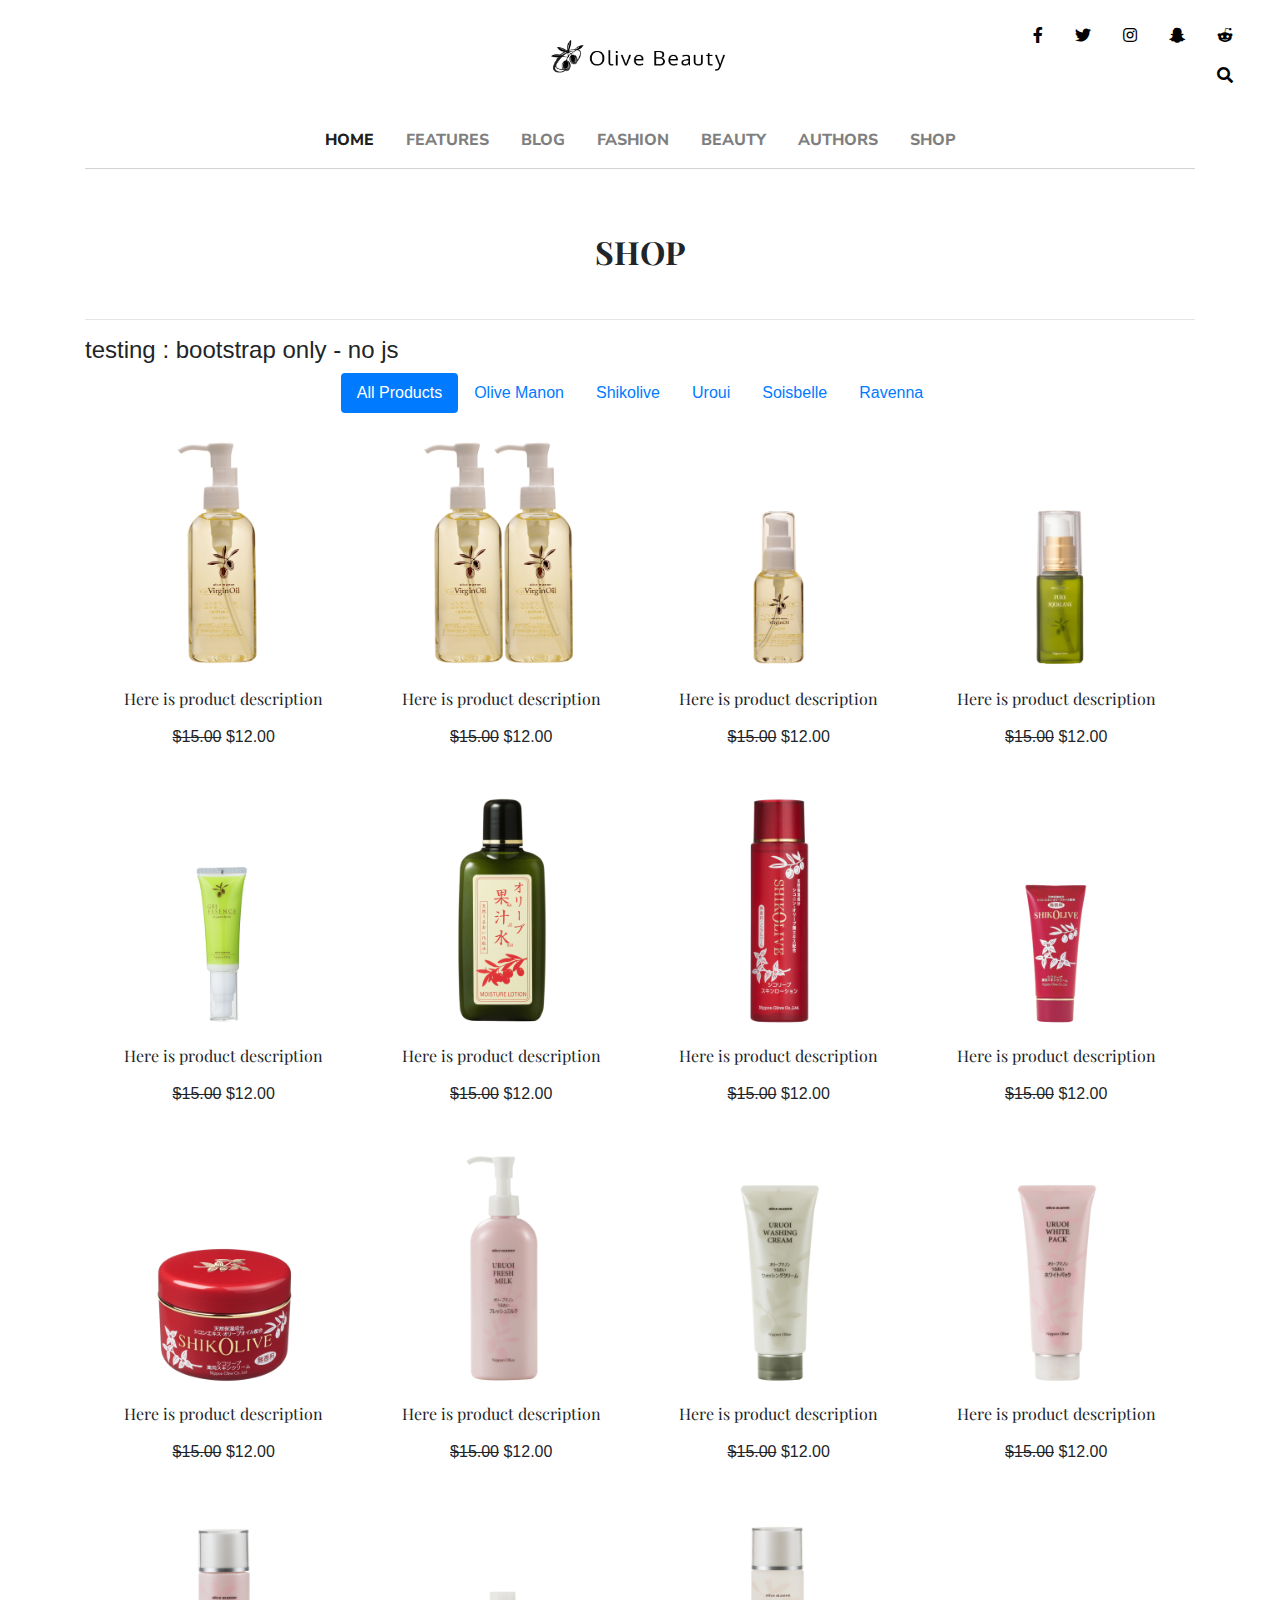
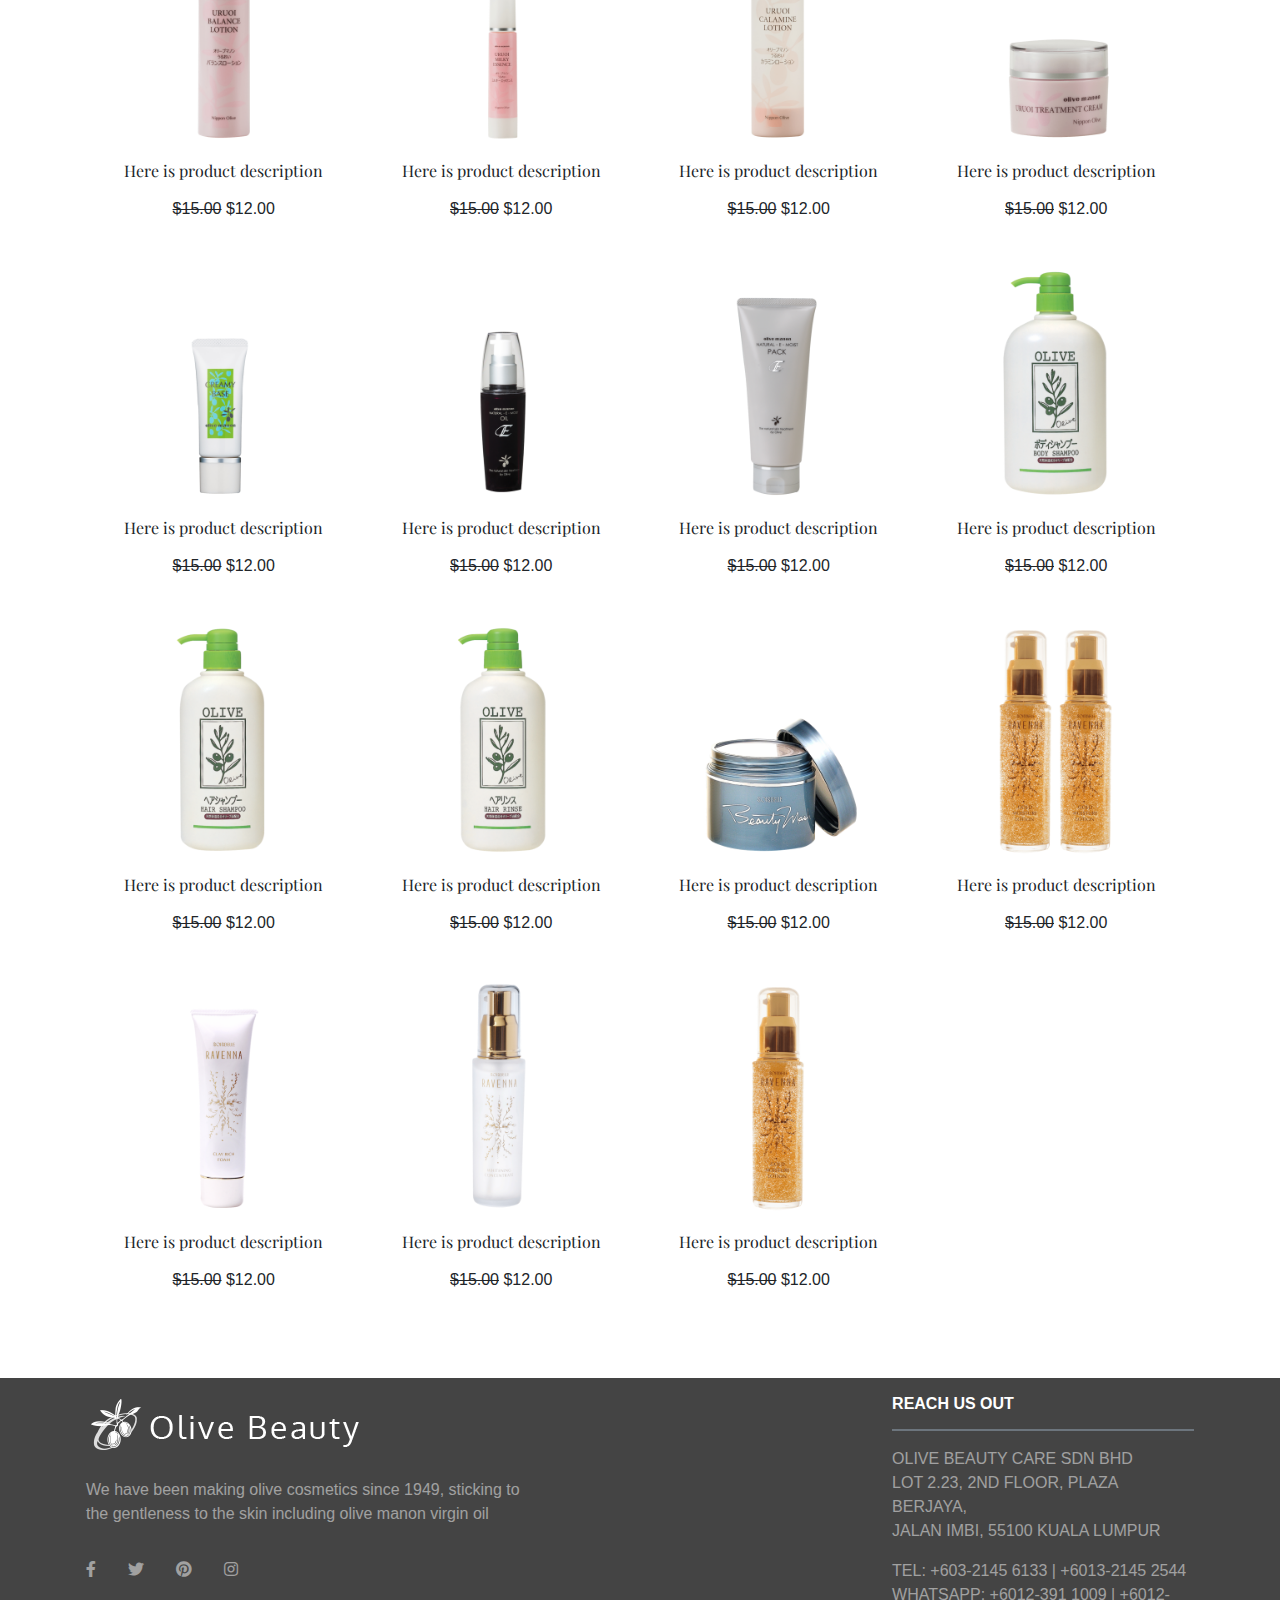
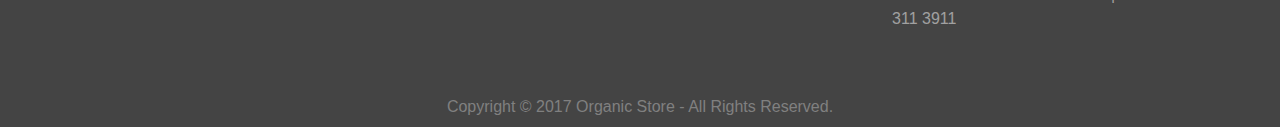
==== commit 50f52bdd: "Savepoint" ====
--- a/index2.html
+++ b/index2.html
@@ -116,7 +116,7 @@
   <hr />
   <!-- test section 2 -->
   <section>
-    <h1>testing 2</h1>
+    <h4>testing : bootstrap only - no js</h4>
 
     <ul class="nav nav-pills justify-content-center mb-3" id="pills-tab" role="tablist">
       <li class="nav-item">
@@ -139,7 +139,7 @@
       </li>
     </ul>
 
-    <div class="tab-content" id="pills-tabContent">
+    <div class="tab-content" id="pills-tabContent" style="min-height: 800px">
       <!--ALL -->
       <div class="tab-pane fade show active" id="pills-all" role="tabpanel" aria-labelledby="pills-home-tab">
 
--- a/css/custom.css
+++ b/css/custom.css
@@ -253,22 +253,3 @@
 }
 
 /*=====================================================================================*/
-
-
-
-/* Sticky footer styles
--------------------------------------------------- */
-html {
-  position: relative;
-  min-height: 100%;
-}
-body {
-  margin-bottom: 60px; /* Margin bottom by footer height */
-}
-.footer {
-  position: absolute;
-  bottom: 0;
-  width: 100%;
-  
-  background-color: #f5f5f5;
-}
